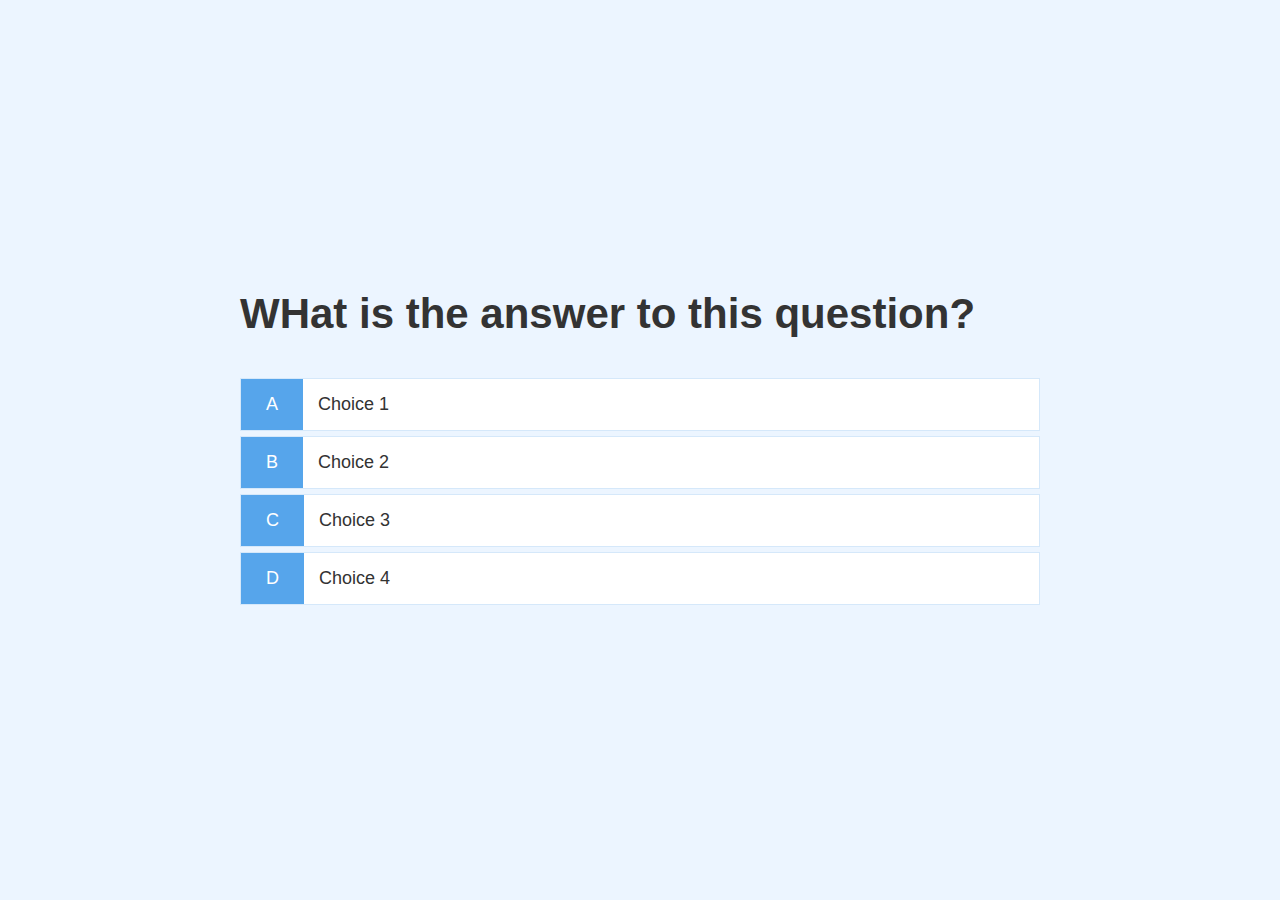
==== game.html @ efa335ef "Build a Quiz App (2). Added game.html and game.css" ====
<!DOCTYPE html>
<html lang="en">
<head>
    <meta charset="UTF-8">
    <meta name="viewport" content="width=device-width, initial-scale=1.0">
    <title>Quick Quiz - Play</title>
    <link rel="stylesheet" href="app.css">
    <link rel="stylesheet" href="game.css">
</head>
<body>
    <div class="container">
        <div id="game" class="justify-center flex-column">
            <h2 id="question">WHat is the answer to this question?</h2>
            <div class="choice-container">
                <p class="choice-prefix">A</p>
                <p class="choice-text">Choice 1</p>
            </div>
            <div class="choice-container">
                <p class="choice-prefix">B</p>
                <p class="choice-text">Choice 2</p>
            </div>
            <div class="choice-container">
                <p class="choice-prefix">C</p>
                <p class="choice-text">Choice 3</p>
            </div>
            <div class="choice-container">
                <p class="choice-prefix">D</p>
                <p class="choice-text">Choice 4</p>
            </div>
        </div>
    </div>
</body>
</html>
---- app.css ----
:root {
    background-color: #ecf5ff;
    font-size: 62.5%;
}

* {
    box-sizing: border-box;
    font-family: Arial, Helvetica, sans-serif;
    margin: 0;
    padding: 0;
    color: #333;
}

h1,
h2,
h3,
h4 {
    margin-bottom: 1rem;
}

h1 {
    font-size: 5.4rem;
    color: #56a5eb;
    margin-bottom: 5rem;
}

h1 > span {
    font-size: 2.4rem;
    font-weight: 500;
}

h2 {
    font-size: 4.2rem;
    margin-bottom: 4rem;
    font-weight: 700;
}

h3 {
    font-size: 2.8rem;
    font-weight: 500;
}

/* UTILITIES */

.container {
    width: 100vw;
    height: 100vh;
    display: flex;
    justify-content: center;
    align-items: center;
    max-width: 80rem;
    margin: 0 auto;
}

.container > * {
    width: 100%;
}

.flex-column {
    display: flex;
    flex-direction: column;
}

.flex-center {
    justify-content: center;
    align-items: center;
}

.justify-center {
    justify-content: center;
}

.text-center {
    text-align: center;
}

.hidden {
    display: none;
}

/* BUTTONS */
.btn {
    font-size: 1.8rem;
    padding: 1rem 0;
    width: 20rem;
    text-align: center;
    border: 0.1rem solid #56a5eb;
    margin-bottom: 1rem;
    text-decoration: none;
    color: #56a5eb;
    background-color: white;
}

.btn:hover {
    cursor: pointer;
    box-shadow: 0 0.4rem 1.4rem 0 rgba(86, 185, 235, 0.5);
    transform: translateY(-0.1rem);
    transition: transform 150ms;
}

.btn[disabled]:hover {
    cursor: not-allowed;
    box-shadow: none;
    transform: none;
}
---- game.css ----
.choice-container {
    display: flex;
    margin-bottom: 0.5rem;
    width: 100%;
    font-size: 1.8rem;
    border: 0.1rem solid rgb(86, 165, 235, 0.25);
    background-color: white;
}

.choice-container:hover {
    cursor: pointer;
    box-shadow: 0 0.4rem 1.4rem 0 rgba(86, 185, 235, 0.5);
    transform: translateY(-0.1rem);
    transition: transform 150ms;
}

.choice-prefix {
    padding: 1.5rem 2.5rem;
    background-color: #56a5eb;
    color: white;
}

.choice-text {
    padding: 1.5rem;
}
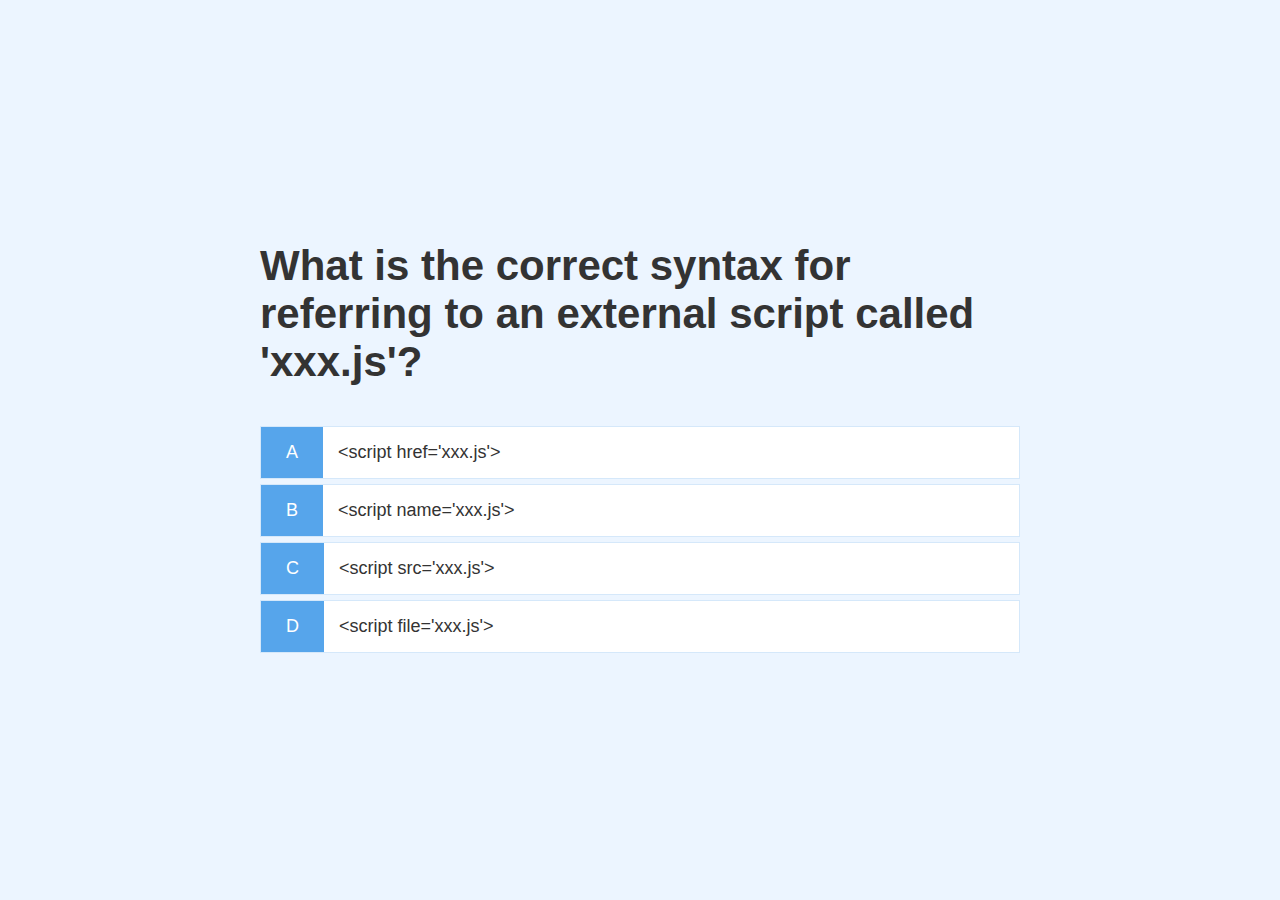
==== commit 05f4c8b4: "Build a Quiz App (3). Added game.js and updated others" ====
--- a/game.html
+++ b/game.html
@@ -13,21 +13,22 @@
             <h2 id="question">WHat is the answer to this question?</h2>
             <div class="choice-container">
                 <p class="choice-prefix">A</p>
-                <p class="choice-text">Choice 1</p>
+                <p class="choice-text" data-number="1">Choice 1</p>
             </div>
             <div class="choice-container">
                 <p class="choice-prefix">B</p>
-                <p class="choice-text">Choice 2</p>
+                <p class="choice-text" data-number="2">Choice 2</p>
             </div>
             <div class="choice-container">
                 <p class="choice-prefix">C</p>
-                <p class="choice-text">Choice 3</p>
+                <p class="choice-text" data-number="3">Choice 3</p>
             </div>
             <div class="choice-container">
                 <p class="choice-prefix">D</p>
-                <p class="choice-text">Choice 4</p>
+                <p class="choice-text" data-number="4">Choice 4</p>
             </div>
         </div>
     </div>
+    <script src="game.js"></script>
 </body>
 </html>--- a/app.css
+++ b/app.css
@@ -50,6 +50,7 @@
     align-items: center;
     max-width: 80rem;
     margin: 0 auto;
+    padding: 2rem;
 }
 
 .container > * {
--- a/game.css
+++ b/game.css
@@ -22,4 +22,5 @@
 
 .choice-text {
     padding: 1.5rem;
+    width: 100%;
 }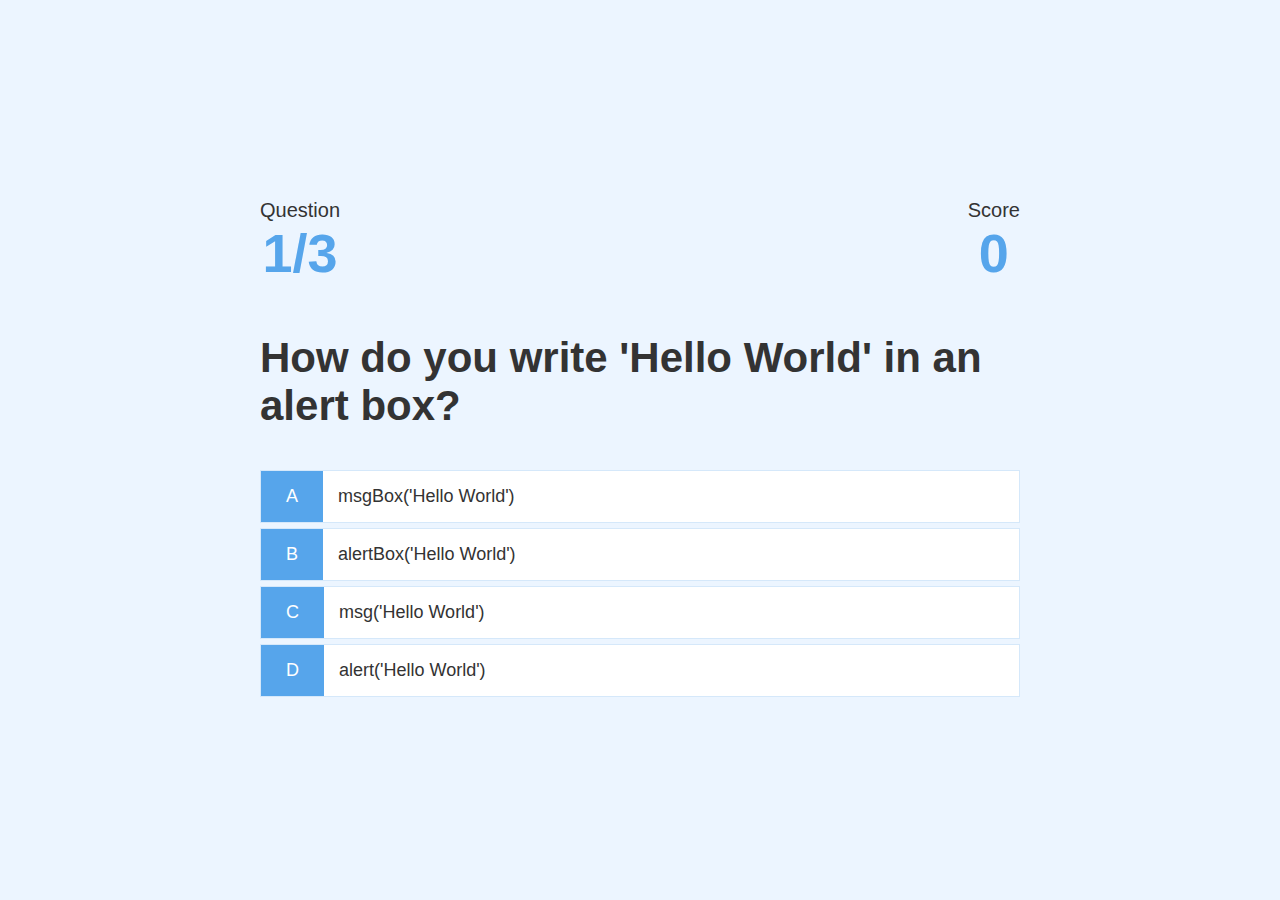
==== commit 55da3bf4: "Build a Quiz App (5). Updated game.css, .html and .js" ====
--- a/game.html
+++ b/game.html
@@ -10,6 +10,22 @@
 <body>
     <div class="container">
         <div id="game" class="justify-center flex-column">
+            <div id="hud">
+                <div id="hud-item">
+                    <p class="hud-prefix">
+                        Question
+                    </p>
+                    <h1 class="hud-main-text" id="questionCounter"></h1>
+                </div>
+                <div id="hud-item">
+                    <p class="hud-prefix">
+                        Score
+                    </p>
+                    <h1 class="hud-main-text" id="score">
+                        0
+                    </h1>
+                </div>
+            </div>
             <h2 id="question">WHat is the answer to this question?</h2>
             <div class="choice-container">
                 <p class="choice-prefix">A</p>
--- a/game.css
+++ b/game.css
@@ -23,4 +23,27 @@
 .choice-text {
     padding: 1.5rem;
     width: 100%;
+}
+
+.correct {
+    background-color: #28a745;
+}
+
+.incorrect {
+    background-color: #dc3545;
+}
+
+/* HUD */
+#hud {
+    display: flex;
+    justify-content: space-between;
+}
+
+.hud-prefix {
+    text-align: center;
+    font-size: 2rem;
+}
+
+.hud-main-text {
+    text-align: center;
 }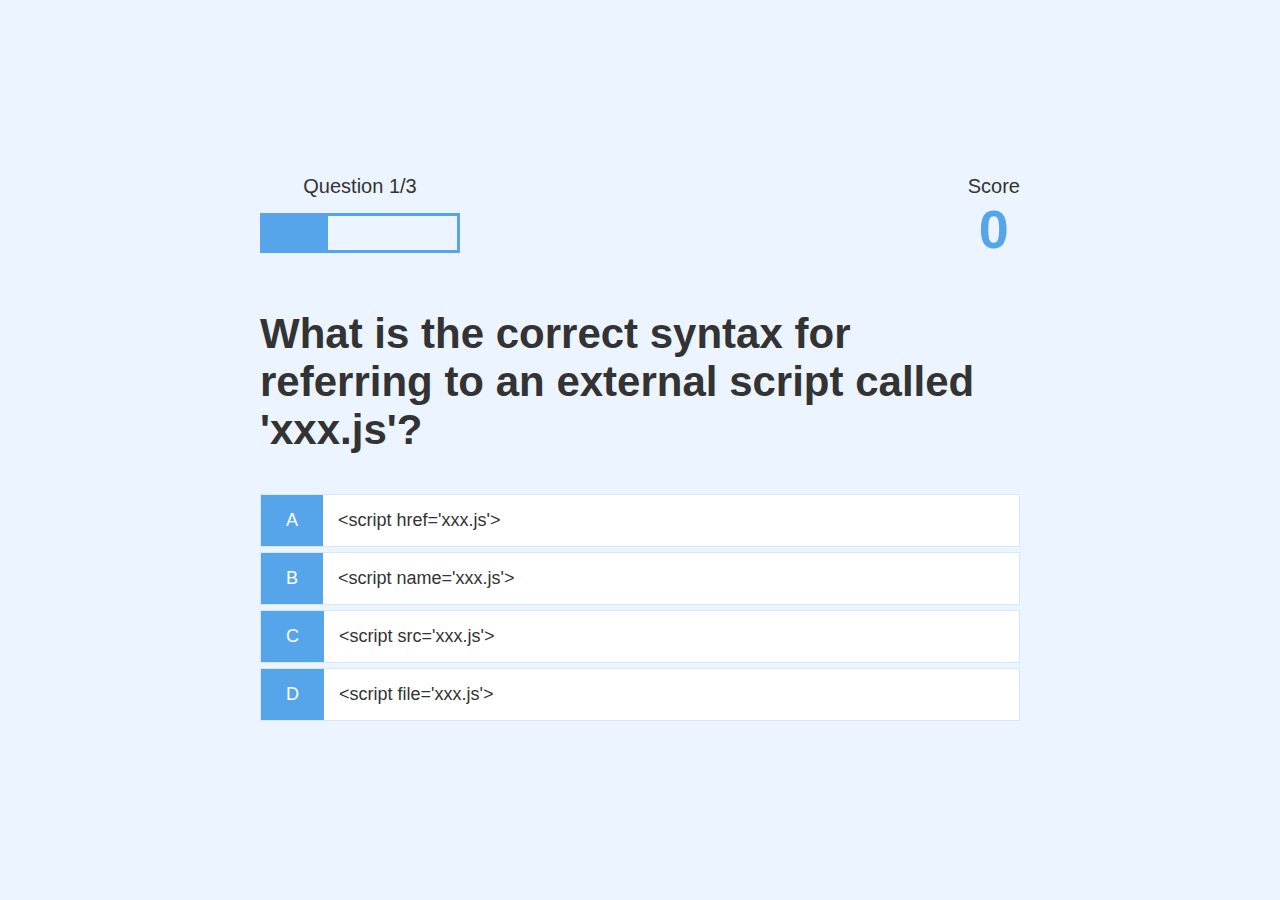
==== commit 21083659: "Build a Quiz App (6). Updated game.css, .html and .js in order to show current question in progress " ====
--- a/game.html
+++ b/game.html
@@ -12,10 +12,12 @@
         <div id="game" class="justify-center flex-column">
             <div id="hud">
                 <div id="hud-item">
-                    <p class="hud-prefix">
+                    <p id="progressText" class="hud-prefix">
                         Question
                     </p>
-                    <h1 class="hud-main-text" id="questionCounter"></h1>
+                    <div id="progressBar">
+                        <div id="progressBarFull"></div>
+                    </div>
                 </div>
                 <div id="hud-item">
                     <p class="hud-prefix">
--- a/game.css
+++ b/game.css
@@ -46,4 +46,17 @@
 
 .hud-main-text {
     text-align: center;
+}
+
+#progressBar {
+    width: 20rem;
+    height: 4rem;
+    border: 0.3rem solid #56a5eb;
+    margin-top: 1.5rem;
+}
+
+#progressBarFull {
+    height: 3.4rem;
+    background-color: #56a5eb;
+    width: 0%;
 }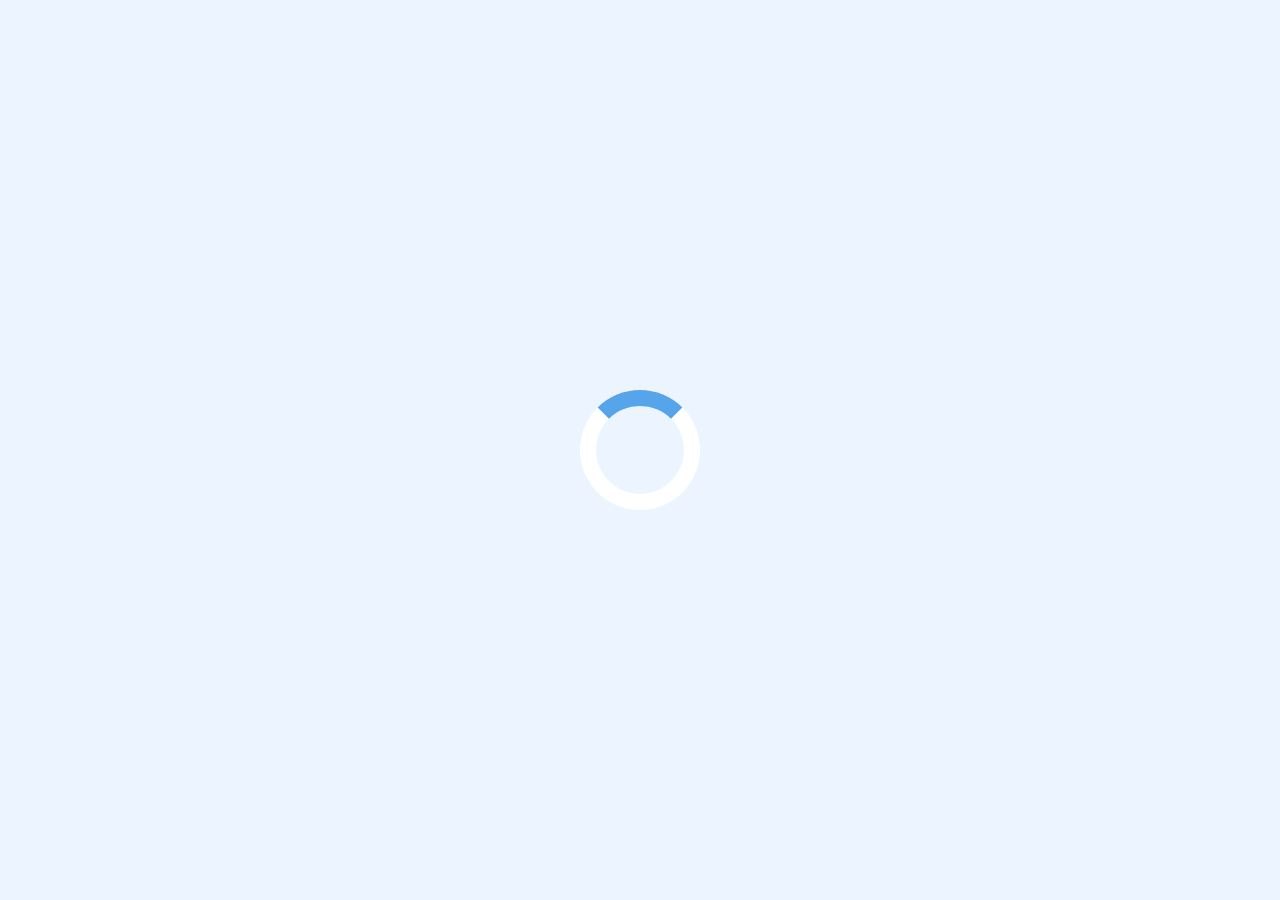
==== commit 8ab35623: "Build a Quiz App (12) - Create a Spinning Loader. Updated game.*" ====
--- a/game.html
+++ b/game.html
@@ -1,15 +1,17 @@
 <!DOCTYPE html>
 <html lang="en">
 <head>
-    <meta charset="UTF-8">
-    <meta name="viewport" content="width=device-width, initial-scale=1.0">
+    <meta charset="UTF-8" />
+    <meta name="viewport" content="width=device-width, initial-scale=1.0" />
+    <meta http-equiv="X-UA-Compatible" content="ie=edge" />
     <title>Quick Quiz - Play</title>
-    <link rel="stylesheet" href="app.css">
-    <link rel="stylesheet" href="game.css">
+    <link rel="stylesheet" href="app.css" />
+    <link rel="stylesheet" href="game.css" />
 </head>
 <body>
     <div class="container">
-        <div id="game" class="justify-center flex-column">
+        <div id="loader"></div>
+        <div id="game" class="justify-center flex-column hidden">
             <div id="hud">
                 <div id="hud-item">
                     <p id="progressText" class="hud-prefix">
@@ -28,22 +30,22 @@
                     </h1>
                 </div>
             </div>
-            <h2 id="question">WHat is the answer to this question?</h2>
+            <h2 id="question"></h2>
             <div class="choice-container">
                 <p class="choice-prefix">A</p>
-                <p class="choice-text" data-number="1">Choice 1</p>
+                <p class="choice-text" data-number="1"></p>
             </div>
             <div class="choice-container">
                 <p class="choice-prefix">B</p>
-                <p class="choice-text" data-number="2">Choice 2</p>
+                <p class="choice-text" data-number="2"></p>
             </div>
             <div class="choice-container">
                 <p class="choice-prefix">C</p>
-                <p class="choice-text" data-number="3">Choice 3</p>
+                <p class="choice-text" data-number="3"></p>
             </div>
             <div class="choice-container">
                 <p class="choice-prefix">D</p>
-                <p class="choice-text" data-number="4">Choice 4</p>
+                <p class="choice-text" data-number="4"></p>
             </div>
         </div>
     </div>
--- a/app.css
+++ b/app.css
@@ -103,4 +103,25 @@
     cursor: not-allowed;
     box-shadow: none;
     transform: none;
+}
+
+/* FORMS */
+form {
+    width: 100%;
+    display: flex;
+    flex-direction: column;
+    align-items: center;
+}
+
+input {
+    margin-bottom: 1rem;
+    width: 20rem;
+    padding: 1.5rem;
+    font-size: 1.8rem;
+    border: none;
+    box-shadow: 0 0.1rem 1.4rem 0 rgba(86, 185, 235, 0.5);
+}
+
+input::placeholder {
+    color: #aaa;
 }--- a/game.css
+++ b/game.css
@@ -34,6 +34,7 @@
 }
 
 /* HUD */
+
 #hud {
     display: flex;
     justify-content: space-between;
@@ -59,4 +60,24 @@
     height: 3.4rem;
     background-color: #56a5eb;
     width: 0%;
+}
+
+/* LOADER */
+#loader {
+    border: 1.6rem solid white;
+    border-radius: 50%;
+    border-top: 1.6rem solid #56a5eb;
+    width: 12rem;
+    height: 12rem;
+    animation: spin 2s linear infinite;
+}
+
+/* Example from "How to create a Loader" (w3schools.com) */
+@keyframes spin {
+    0% {
+        transform: rotate(0deg);
+    }
+    100% {
+        transform: rotate(360deg);
+    }
 }